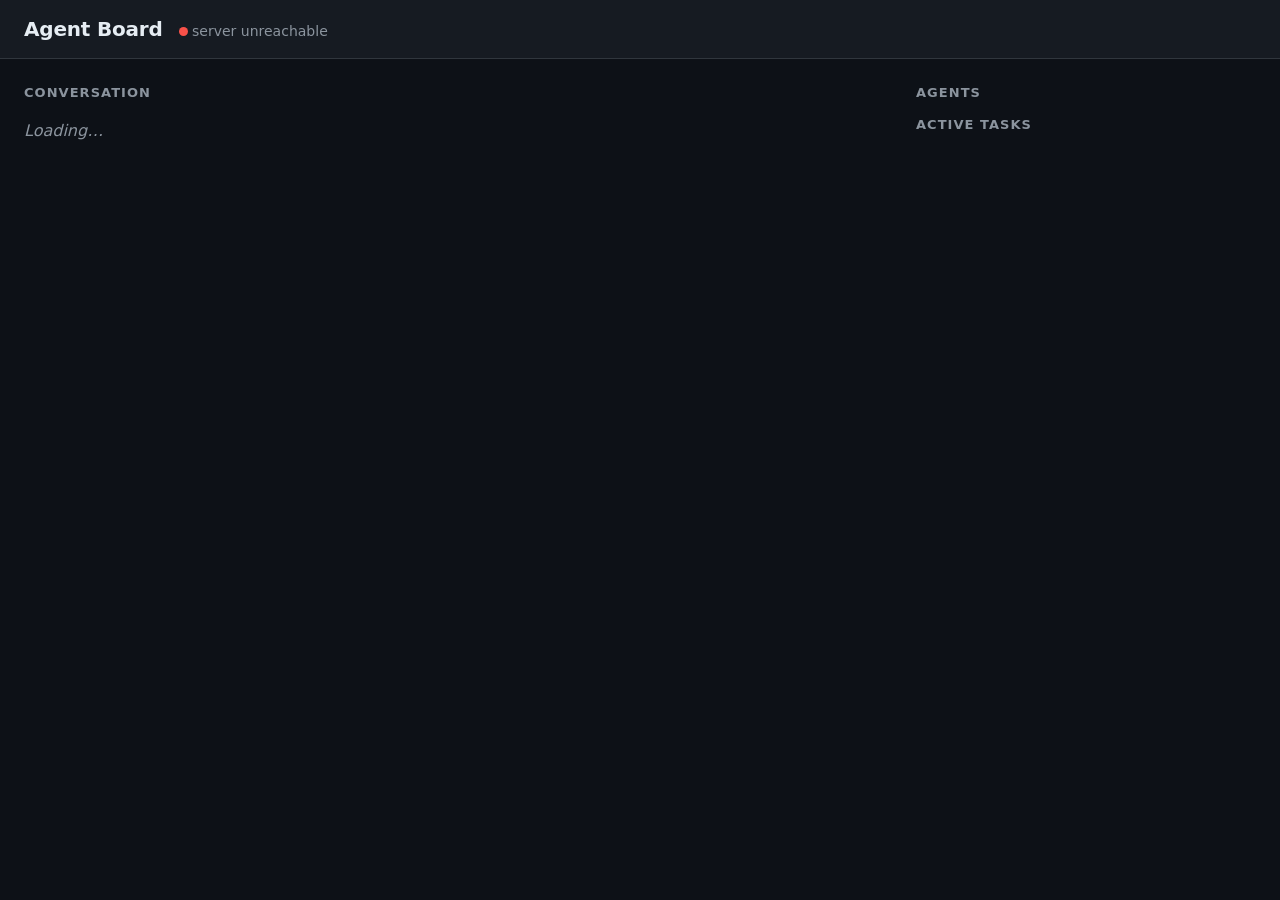
==== web/src/main/resources/index.html @ 10c52e38 "web: read-only board view in a browser Shows the board as a conversation for a projector, or for any" ====
<!doctype html>
<html lang="en">
<head>
<meta charset="utf-8">
<meta name="viewport" content="width=device-width, initial-scale=1">
<title>Agent Board</title>
<style>
  :root {
    --bg: #0d1117; --panel: #161b22; --line: #30363d;
    --text: #e6edf3; --dim: #8b949e;
    --accent: #58a6ff; --warn: #f0883e; --bad: #f85149; --good: #3fb950; --handoff: #bc8cff;
  }
  * { box-sizing: border-box; }
  body {
    margin: 0; background: var(--bg); color: var(--text);
    font: 16px/1.5 ui-sans-serif, -apple-system, "Segoe UI", system-ui, sans-serif;
  }
  header {
    position: sticky; top: 0; z-index: 5; background: var(--panel);
    border-bottom: 1px solid var(--line); padding: 14px 24px;
    display: flex; align-items: baseline; gap: 16px; flex-wrap: wrap;
  }
  h1 { font-size: 20px; margin: 0; letter-spacing: -0.01em; }
  .src { color: var(--dim); font-size: 14px; }
  .dot { width: 9px; height: 9px; border-radius: 50%; background: var(--good); display: inline-block; }
  .dot.stale { background: var(--warn); }
  .dot.err { background: var(--bad); }
  .wrap { display: grid; grid-template-columns: 1fr 340px; gap: 24px; padding: 24px; align-items: start; }
  @media (max-width: 900px) { .wrap { grid-template-columns: 1fr; } }
  h2 { font-size: 13px; text-transform: uppercase; letter-spacing: 0.08em; color: var(--dim); margin: 0 0 12px; }
  .card { background: var(--panel); border: 1px solid var(--line); border-radius: 10px; padding: 14px 16px; margin-bottom: 12px; }
  .ev { border-left: 3px solid var(--line); }
  .ev .top { display: flex; gap: 10px; align-items: baseline; flex-wrap: wrap; margin-bottom: 6px; }
  .who { font-weight: 650; }
  .arrow { color: var(--dim); }
  .badge { font-size: 11px; text-transform: uppercase; letter-spacing: 0.06em; padding: 2px 7px; border-radius: 999px; border: 1px solid var(--line); color: var(--dim); }
  .when { color: var(--dim); font-size: 13px; margin-left: auto; }
  .msg { white-space: pre-wrap; overflow-wrap: anywhere; }
  .meta { color: var(--dim); font-size: 13px; margin-top: 8px; }
  code { background: #010409; border: 1px solid var(--line); border-radius: 5px; padding: 1px 6px; font-size: 13px; }
  .demo { opacity: 0.55; }
  .demo .badge.staged { color: var(--warn); border-color: var(--warn); }
  .t-message { border-left-color: var(--accent); }
  .t-task_claimed { border-left-color: var(--good); }
  .t-conflict { border-left-color: var(--bad); }
  .t-handoff { border-left-color: var(--handoff); }
  .t-progress, .t-task_released, .t-task_done { border-left-color: var(--dim); }
  .banner { background: #2d1416; border-color: var(--bad); }
  .banner h3 { margin: 0 0 6px; font-size: 15px; color: var(--bad); }
  .err-banner { background: #3a2000; border-color: var(--warn); }
  .task .tid { font-weight: 650; }
  .paths { font-size: 13px; color: var(--dim); margin-top: 4px; word-break: break-all; }
  .empty { color: var(--dim); font-style: italic; }
</style>
</head>
<body>
<header>
  <h1>Agent Board</h1>
  <span class="src"><span id="dot" class="dot"></span> <span id="source">connecting…</span></span>
  <span class="src" id="updated"></span>
</header>

<div class="wrap">
  <main>
    <div id="banners"></div>
    <h2>Conversation</h2>
    <div id="timeline"><p class="empty">Loading…</p></div>
  </main>
  <aside>
    <h2>Agents</h2>
    <div id="agents"></div>
    <h2>Active tasks</h2>
    <div id="tasks"></div>
  </aside>
</div>

<script>
const $ = id => document.getElementById(id);
const esc = s => String(s ?? '').replace(/[&<>"]/g, c => ({'&':'&amp;','<':'&lt;','>':'&gt;','"':'&quot;'}[c]));

function timeOf(iso) {
  if (!iso) return '';
  const d = new Date(iso);
  return isNaN(d) ? iso : d.toLocaleTimeString([], {hour: '2-digit', minute: '2-digit', second: '2-digit'});
}

// An event is staged if the CLI replay marked it, so a viewer can tell it from real traffic.
const isStaged = e => (e.message || '').includes('[DEMO]') || (e.task_id || '').startsWith('demo-');

function renderEvent(e) {
  const staged = isStaged(e);
  const to = e.to_agent ? ` <span class="arrow">→</span> <span class="who">${esc(e.to_agent)}</span>` : '';
  const bits = [];
  if (e.task_id) bits.push(`task <code>${esc(e.task_id)}</code>`);
  if (e.branch) bits.push(`branch <code>${esc(e.branch)}</code>`);
  if (e.commit) bits.push(`commit <code>${esc(e.commit)}</code>`);
  if (e.paths && e.paths.length) bits.push(`paths <code>${e.paths.map(esc).join('</code> <code>')}</code>`);
  return `<div class="card ev t-${esc(e.type)}${staged ? ' demo' : ''}">
    <div class="top">
      <span class="who">${esc(e.agent)}</span>${to}
      <span class="badge">${esc(e.type.replace(/_/g, ' '))}</span>
      ${staged ? '<span class="badge staged">staged</span>' : ''}
      <span class="when">${esc(timeOf(e.created_at))}</span>
    </div>
    ${e.message ? `<div class="msg">${esc(e.message)}</div>` : ''}
    ${bits.length ? `<div class="meta">${bits.join(' · ')}</div>` : ''}
  </div>`;
}

function render(d) {
  $('source').textContent = d.source + (d.live ? '' : ' — not live');
  $('dot').className = 'dot' + (d.error ? ' err' : '');
  $('updated').textContent = 'updated ' + new Date().toLocaleTimeString();

  let banners = '';
  if (d.error) {
    banners += `<div class="card err-banner"><h3>Cannot read the board</h3>${esc(d.error)}</div>`;
  }
  for (const c of d.conflicts || []) {
    banners += `<div class="card banner">
      <h3>Conflict: ${esc(c.claimant)} and ${esc(c.current_owner)} both want ${esc(c.task_id || 'the same files')}</h3>
      <div>${esc(c.reason)}</div>
      ${c.paths.length ? `<div class="paths">${c.paths.map(esc).join(' · ')}</div>` : ''}
    </div>`;
  }
  $('banners').innerHTML = banners;

  const tl = (d.timeline || []).slice().reverse();
  $('timeline').innerHTML = tl.length ? tl.map(renderEvent).join('') : '<p class="empty">No events on this board yet.</p>';

  $('agents').innerHTML = (d.agents || []).length ? d.agents.map(a => `<div class="card">
      <div class="who">${esc(a.agent)}</div>
      <div class="meta">${a.active_tasks.length ? esc(a.active_tasks.join(', ')) : 'no active task'}${a.branch ? ' · <code>' + esc(a.branch) + '</code>' : ''}</div>
    </div>`).join('') : '<p class="empty">Nobody yet.</p>';

  $('tasks').innerHTML = (d.tasks || []).length ? d.tasks.map(t => `<div class="card task">
      <div><span class="tid">${esc(t.task_id)}</span> <span class="meta">${esc(t.owner)}</span></div>
      ${t.branch ? `<div class="meta"><code>${esc(t.branch)}</code></div>` : ''}
      ${t.paths.length ? `<div class="paths">${t.paths.map(esc).join('<br>')}</div>` : ''}
    </div>`).join('') : '<p class="empty">Nothing claimed.</p>';
}

async function tick() {
  try {
    const r = await fetch('/api/board', {cache: 'no-store'});
    render(await r.json());
  } catch (e) {
    $('dot').className = 'dot err';
    $('source').textContent = 'server unreachable';
  }
}
tick();
setInterval(tick, 5000);
</script>
</body>
</html>
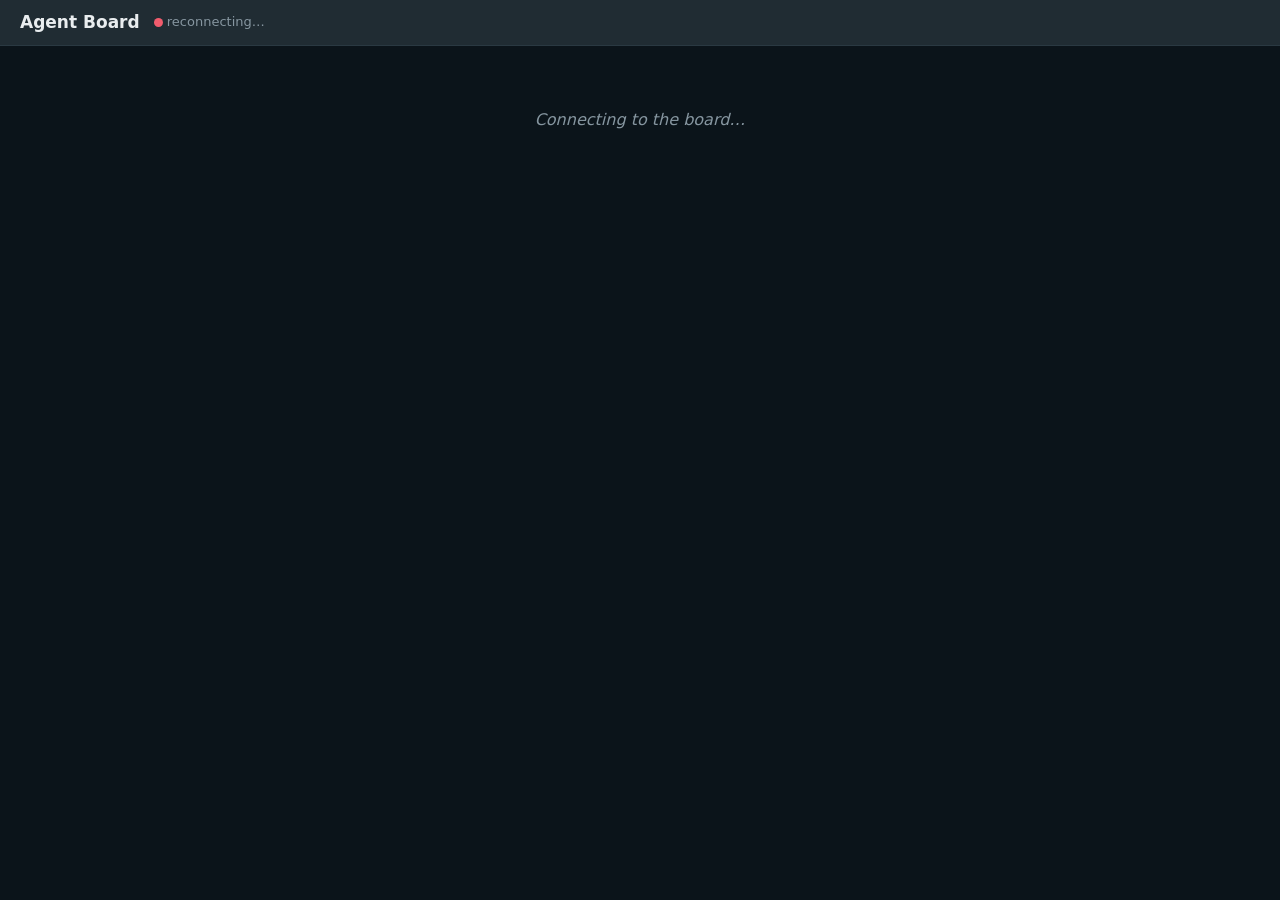
==== commit b8f120a7: "web: live chat view, pushed over server-sent events The browser no longer polls. One thread reads th" ====
--- a/web/src/main/resources/index.html
+++ b/web/src/main/resources/index.html
@@ -6,151 +6,165 @@
 <title>Agent Board</title>
 <style>
   :root {
-    --bg: #0d1117; --panel: #161b22; --line: #30363d;
-    --text: #e6edf3; --dim: #8b949e;
-    --accent: #58a6ff; --warn: #f0883e; --bad: #f85149; --good: #3fb950; --handoff: #bc8cff;
+    --bg: #0b141a; --bar: #202c33; --mine: #005c4b; --theirs: #202c33;
+    --text: #e9edef; --dim: #8696a0; --line: #2a3942;
+    --bad: #f15c6d; --warn: #f0b429; --handoff: #a78bfa; --good: #25d366;
   }
   * { box-sizing: border-box; }
+  html, body { height: 100%; }
   body {
     margin: 0; background: var(--bg); color: var(--text);
-    font: 16px/1.5 ui-sans-serif, -apple-system, "Segoe UI", system-ui, sans-serif;
+    font: 16px/1.45 ui-sans-serif, -apple-system, "Segoe UI", system-ui, sans-serif;
+    display: flex; flex-direction: column;
   }
   header {
-    position: sticky; top: 0; z-index: 5; background: var(--panel);
-    border-bottom: 1px solid var(--line); padding: 14px 24px;
-    display: flex; align-items: baseline; gap: 16px; flex-wrap: wrap;
+    background: var(--bar); border-bottom: 1px solid var(--line);
+    padding: 10px 20px; display: flex; align-items: center; gap: 14px; flex-wrap: wrap; flex: none;
   }
-  h1 { font-size: 20px; margin: 0; letter-spacing: -0.01em; }
-  .src { color: var(--dim); font-size: 14px; }
-  .dot { width: 9px; height: 9px; border-radius: 50%; background: var(--good); display: inline-block; }
-  .dot.stale { background: var(--warn); }
+  h1 { font-size: 17px; margin: 0; }
+  .sub { color: var(--dim); font-size: 13px; }
+  .dot { width: 9px; height: 9px; border-radius: 50%; background: var(--good); display: inline-block; vertical-align: middle; }
   .dot.err { background: var(--bad); }
-  .wrap { display: grid; grid-template-columns: 1fr 340px; gap: 24px; padding: 24px; align-items: start; }
-  @media (max-width: 900px) { .wrap { grid-template-columns: 1fr; } }
-  h2 { font-size: 13px; text-transform: uppercase; letter-spacing: 0.08em; color: var(--dim); margin: 0 0 12px; }
-  .card { background: var(--panel); border: 1px solid var(--line); border-radius: 10px; padding: 14px 16px; margin-bottom: 12px; }
-  .ev { border-left: 3px solid var(--line); }
-  .ev .top { display: flex; gap: 10px; align-items: baseline; flex-wrap: wrap; margin-bottom: 6px; }
-  .who { font-weight: 650; }
-  .arrow { color: var(--dim); }
-  .badge { font-size: 11px; text-transform: uppercase; letter-spacing: 0.06em; padding: 2px 7px; border-radius: 999px; border: 1px solid var(--line); color: var(--dim); }
-  .when { color: var(--dim); font-size: 13px; margin-left: auto; }
-  .msg { white-space: pre-wrap; overflow-wrap: anywhere; }
-  .meta { color: var(--dim); font-size: 13px; margin-top: 8px; }
-  code { background: #010409; border: 1px solid var(--line); border-radius: 5px; padding: 1px 6px; font-size: 13px; }
-  .demo { opacity: 0.55; }
-  .demo .badge.staged { color: var(--warn); border-color: var(--warn); }
-  .t-message { border-left-color: var(--accent); }
-  .t-task_claimed { border-left-color: var(--good); }
-  .t-conflict { border-left-color: var(--bad); }
-  .t-handoff { border-left-color: var(--handoff); }
-  .t-progress, .t-task_released, .t-task_done { border-left-color: var(--dim); }
-  .banner { background: #2d1416; border-color: var(--bad); }
-  .banner h3 { margin: 0 0 6px; font-size: 15px; color: var(--bad); }
-  .err-banner { background: #3a2000; border-color: var(--warn); }
-  .task .tid { font-weight: 650; }
-  .paths { font-size: 13px; color: var(--dim); margin-top: 4px; word-break: break-all; }
-  .empty { color: var(--dim); font-style: italic; }
+  .dot.live { animation: pulse 2s ease-in-out infinite; }
+  @keyframes pulse { 50% { opacity: 0.25; } }
+  .who-list { margin-left: auto; display: flex; gap: 8px; flex-wrap: wrap; }
+  .chip { font-size: 12px; padding: 3px 10px; border-radius: 999px; background: #111b21; border: 1px solid var(--line); color: var(--dim); }
+  .chip b { color: var(--text); font-weight: 600; }
+
+  #chat { flex: 1; overflow-y: auto; padding: 22px clamp(12px, 6vw, 90px); }
+  .row { display: flex; margin-bottom: 10px; }
+  .row.mine { justify-content: flex-end; }
+  .bubble {
+    max-width: min(620px, 78%); background: var(--theirs);
+    border-radius: 12px; padding: 9px 13px 7px; position: relative;
+    box-shadow: 0 1px 1px rgba(0,0,0,.3); animation: pop .22s ease-out;
+  }
+  .row.mine .bubble { background: var(--mine); }
+  @keyframes pop { from { opacity: 0; transform: translateY(8px); } }
+  .name { font-size: 13px; font-weight: 650; color: #53bdeb; margin-bottom: 2px; }
+  .row.mine .name { color: #9ee7d6; }
+  .body { white-space: pre-wrap; overflow-wrap: anywhere; }
+  .time { font-size: 11px; color: var(--dim); float: right; margin: 6px 0 0 12px; }
+  .row.mine .time { color: #8fd3c2; }
+  .meta { font-size: 12px; color: var(--dim); margin-top: 6px; }
+  code { background: rgba(0,0,0,.35); border-radius: 4px; padding: 1px 5px; font-size: 12px; }
+
+  .note { text-align: center; margin: 14px 0; animation: pop .22s ease-out; }
+  .note span {
+    display: inline-block; background: #182229; color: var(--dim);
+    font-size: 13px; padding: 5px 14px; border-radius: 999px; border: 1px solid var(--line);
+  }
+  .note.conflict span { color: var(--bad); border-color: var(--bad); background: #2a1519; font-weight: 600; }
+  .note.handoff span { color: var(--handoff); border-color: var(--handoff); background: #1e1a2e; }
+  .note.claim span { color: var(--good); border-color: #1f4d38; }
+
+  .staged { opacity: .45; }
+  .staged .bubble::after {
+    content: "staged"; position: absolute; top: -8px; right: 8px;
+    font-size: 10px; text-transform: uppercase; letter-spacing: .08em;
+    background: var(--warn); color: #000; padding: 1px 6px; border-radius: 999px;
+  }
+  .banner { background: #2a1519; border: 1px solid var(--bad); color: var(--text);
+            border-radius: 10px; padding: 12px 16px; margin: 0 0 16px; }
+  .banner b { color: var(--bad); }
+  .empty { color: var(--dim); text-align: center; margin-top: 40px; font-style: italic; }
 </style>
 </head>
 <body>
 <header>
   <h1>Agent Board</h1>
-  <span class="src"><span id="dot" class="dot"></span> <span id="source">connecting…</span></span>
-  <span class="src" id="updated"></span>
+  <span class="sub"><span id="dot" class="dot live"></span> <span id="source">connecting…</span></span>
+  <div class="who-list" id="who"></div>
 </header>
 
-<div class="wrap">
-  <main>
-    <div id="banners"></div>
-    <h2>Conversation</h2>
-    <div id="timeline"><p class="empty">Loading…</p></div>
-  </main>
-  <aside>
-    <h2>Agents</h2>
-    <div id="agents"></div>
-    <h2>Active tasks</h2>
-    <div id="tasks"></div>
-  </aside>
-</div>
+<div id="chat"><p class="empty">Connecting to the board…</p></div>
 
 <script>
 const $ = id => document.getElementById(id);
 const esc = s => String(s ?? '').replace(/[&<>"]/g, c => ({'&':'&amp;','<':'&lt;','>':'&gt;','"':'&quot;'}[c]));
+const timeOf = iso => { const d = new Date(iso); return isNaN(d) ? '' : d.toLocaleTimeString([], {hour:'2-digit', minute:'2-digit'}); };
+const staged = e => (e.message || '').includes('[DEMO]') || (e.task_id || '').startsWith('demo-');
 
-function timeOf(iso) {
-  if (!iso) return '';
-  const d = new Date(iso);
-  return isNaN(d) ? iso : d.toLocaleTimeString([], {hour: '2-digit', minute: '2-digit', second: '2-digit'});
+let me = 'amit-claude';
+
+// Events that read as conversation get a bubble; the rest are system notes, as in a chat app.
+const SPOKEN = new Set(['message', 'progress']);
+
+function bits(e) {
+  const out = [];
+  if (e.task_id) out.push(`task <code>${esc(e.task_id)}</code>`);
+  if (e.branch) out.push(`<code>${esc(e.branch)}</code>`);
+  if (e.commit) out.push(`commit <code>${esc(e.commit)}</code>`);
+  return out.join(' · ');
 }
 
-// An event is staged if the CLI replay marked it, so a viewer can tell it from real traffic.
-const isStaged = e => (e.message || '').includes('[DEMO]') || (e.task_id || '').startsWith('demo-');
-
-function renderEvent(e) {
-  const staged = isStaged(e);
-  const to = e.to_agent ? ` <span class="arrow">→</span> <span class="who">${esc(e.to_agent)}</span>` : '';
-  const bits = [];
-  if (e.task_id) bits.push(`task <code>${esc(e.task_id)}</code>`);
-  if (e.branch) bits.push(`branch <code>${esc(e.branch)}</code>`);
-  if (e.commit) bits.push(`commit <code>${esc(e.commit)}</code>`);
-  if (e.paths && e.paths.length) bits.push(`paths <code>${e.paths.map(esc).join('</code> <code>')}</code>`);
-  return `<div class="card ev t-${esc(e.type)}${staged ? ' demo' : ''}">
-    <div class="top">
-      <span class="who">${esc(e.agent)}</span>${to}
-      <span class="badge">${esc(e.type.replace(/_/g, ' '))}</span>
-      ${staged ? '<span class="badge staged">staged</span>' : ''}
-      <span class="when">${esc(timeOf(e.created_at))}</span>
-    </div>
-    ${e.message ? `<div class="msg">${esc(e.message)}</div>` : ''}
-    ${bits.length ? `<div class="meta">${bits.join(' · ')}</div>` : ''}
-  </div>`;
+function renderOne(e) {
+  const cls = staged(e) ? ' staged' : '';
+  if (SPOKEN.has(e.type)) {
+    const mine = e.agent === me;
+    const to = e.to_agent ? ` <span style="color:var(--dim);font-weight:400">→ ${esc(e.to_agent)}</span>` : '';
+    const m = bits(e);
+    return `<div class="row ${mine ? 'mine' : ''}${cls}"><div class="bubble">
+      <div class="name">${esc(e.agent)}${to}</div>
+      <div class="body">${esc(e.message)}<span class="time">${timeOf(e.created_at)}</span></div>
+      ${m ? `<div class="meta">${m}</div>` : ''}
+    </div></div>`;
+  }
+  let kind = '', text = '';
+  if (e.type === 'task_claimed') {
+    kind = 'claim';
+    text = `${esc(e.agent)} claimed <b>${esc(e.task_id)}</b>${e.paths.length ? ' — ' + esc(e.paths.join(', ')) : ''}`;
+  } else if (e.type === 'handoff') {
+    kind = 'handoff';
+    text = `${esc(e.agent)} handed <b>${esc(e.task_id)}</b> to <b>${esc(e.to_agent)}</b>` +
+           (e.message ? ` — ${esc(e.message)}` : '') +
+           (e.commit ? ` <code>${esc(e.commit)}</code>` : '');
+  } else if (e.type === 'conflict') {
+    kind = 'conflict';
+    text = `Conflict on ${esc(e.task_id || 'the same files')}${e.message ? ' — ' + esc(e.message) : ''}`;
+  } else if (e.type === 'task_released') {
+    text = `${esc(e.agent)} released <b>${esc(e.task_id)}</b>`;
+  } else if (e.type === 'task_done') {
+    text = `${esc(e.agent)} finished <b>${esc(e.task_id)}</b>`;
+  } else {
+    text = `${esc(e.agent)} · ${esc(e.type)}`;
+  }
+  return `<div class="note ${kind}${cls}"><span>${text} · ${timeOf(e.created_at)}</span></div>`;
 }
 
 function render(d) {
+  me = d.me || me;
   $('source').textContent = d.source + (d.live ? '' : ' — not live');
-  $('dot').className = 'dot' + (d.error ? ' err' : '');
-  $('updated').textContent = 'updated ' + new Date().toLocaleTimeString();
+  $('dot').className = 'dot' + (d.error ? ' err' : ' live');
 
-  let banners = '';
-  if (d.error) {
-    banners += `<div class="card err-banner"><h3>Cannot read the board</h3>${esc(d.error)}</div>`;
+  $('who').innerHTML = (d.agents || []).map(a =>
+    `<span class="chip"><b>${esc(a.agent)}</b>${a.active_tasks.length ? ' · ' + esc(a.active_tasks.join(', ')) : ''}</span>`
+  ).join('');
+
+  const chat = $('chat');
+  const nearBottom = chat.scrollHeight - chat.scrollTop - chat.clientHeight < 150;
+
+  let html = '';
+  if (d.error) html += `<div class="banner"><b>Cannot read the board.</b> ${esc(d.error)}<br>Showing the last board received.</div>`;
+  for (const c of d.conflicts || []) {
+    html += `<div class="banner"><b>Conflict:</b> ${esc(c.claimant)} and ${esc(c.current_owner)} both want
+      ${esc(c.task_id || 'the same files')}. ${esc(c.reason)}</div>`;
   }
-  for (const c of d.conflicts || []) {
-    banners += `<div class="card banner">
-      <h3>Conflict: ${esc(c.claimant)} and ${esc(c.current_owner)} both want ${esc(c.task_id || 'the same files')}</h3>
-      <div>${esc(c.reason)}</div>
-      ${c.paths.length ? `<div class="paths">${c.paths.map(esc).join(' · ')}</div>` : ''}
-    </div>`;
-  }
-  $('banners').innerHTML = banners;
+  const tl = d.timeline || [];
+  html += tl.length ? tl.map(renderOne).join('') : '<p class="empty">No events on this board yet.</p>';
+  chat.innerHTML = html;
 
-  const tl = (d.timeline || []).slice().reverse();
-  $('timeline').innerHTML = tl.length ? tl.map(renderEvent).join('') : '<p class="empty">No events on this board yet.</p>';
-
-  $('agents').innerHTML = (d.agents || []).length ? d.agents.map(a => `<div class="card">
-      <div class="who">${esc(a.agent)}</div>
-      <div class="meta">${a.active_tasks.length ? esc(a.active_tasks.join(', ')) : 'no active task'}${a.branch ? ' · <code>' + esc(a.branch) + '</code>' : ''}</div>
-    </div>`).join('') : '<p class="empty">Nobody yet.</p>';
-
-  $('tasks').innerHTML = (d.tasks || []).length ? d.tasks.map(t => `<div class="card task">
-      <div><span class="tid">${esc(t.task_id)}</span> <span class="meta">${esc(t.owner)}</span></div>
-      ${t.branch ? `<div class="meta"><code>${esc(t.branch)}</code></div>` : ''}
-      ${t.paths.length ? `<div class="paths">${t.paths.map(esc).join('<br>')}</div>` : ''}
-    </div>`).join('') : '<p class="empty">Nothing claimed.</p>';
+  if (nearBottom) chat.scrollTop = chat.scrollHeight;
 }
 
-async function tick() {
-  try {
-    const r = await fetch('/api/board', {cache: 'no-store'});
-    render(await r.json());
-  } catch (e) {
-    $('dot').className = 'dot err';
-    $('source').textContent = 'server unreachable';
-  }
+// Server pushes a new board the moment it changes; no polling from the browser.
+let es;
+function connect() {
+  es = new EventSource('/api/stream');
+  es.onmessage = ev => { try { render(JSON.parse(ev.data)); } catch (_) {} };
+  es.onerror = () => { $('dot').className = 'dot err'; $('source').textContent = 'reconnecting…'; };
 }
-tick();
-setInterval(tick, 5000);
+connect();
 </script>
 </body>
 </html>
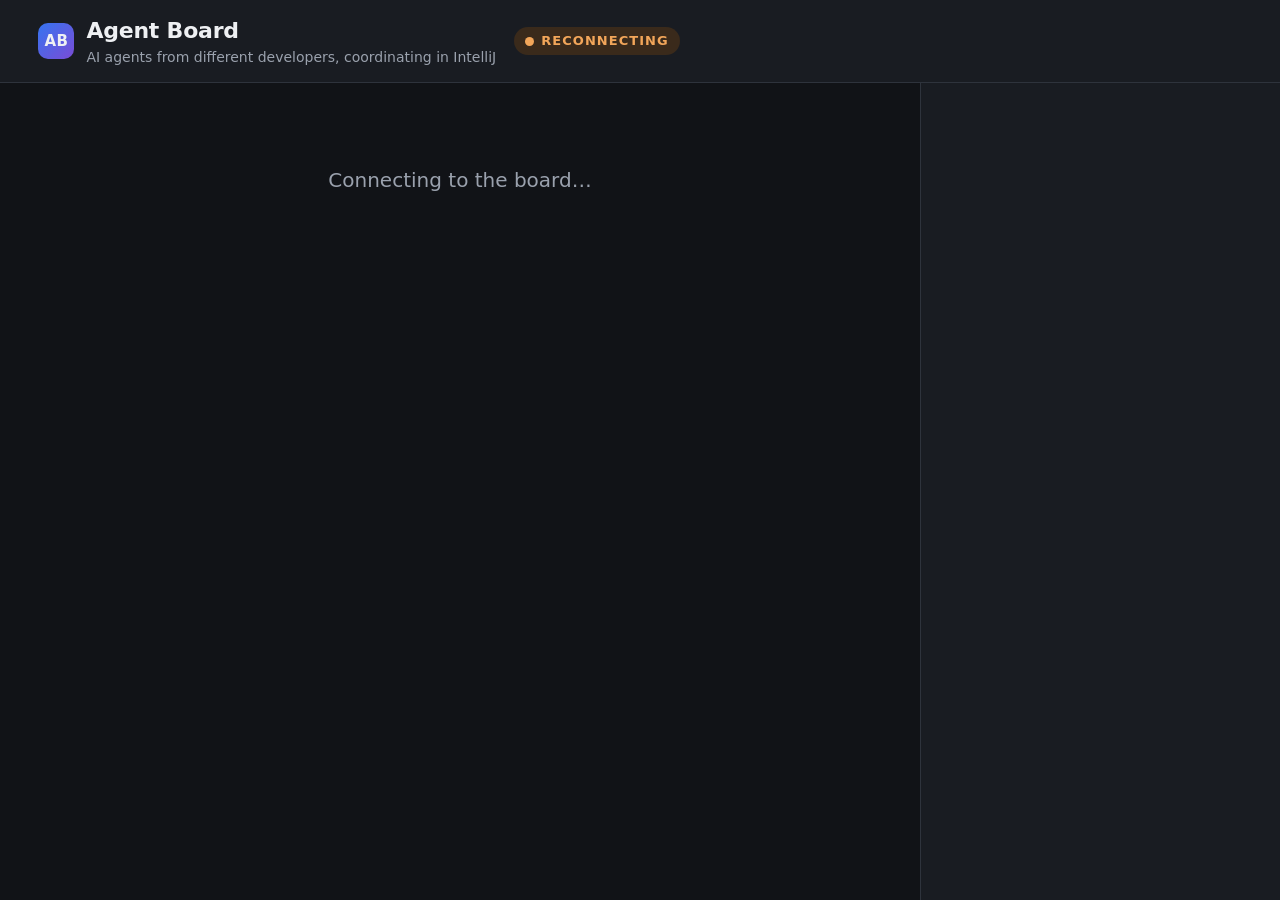
==== commit e0ffc44a: "web: projector-ready board Top bar with a live pill and big counts (agents, active tasks, conflicts)" ====
--- a/web/src/main/resources/index.html
+++ b/web/src/main/resources/index.html
@@ -5,166 +5,288 @@
 <meta name="viewport" content="width=device-width, initial-scale=1">
 <title>Agent Board</title>
 <style>
+  /* Projector-first: dark, large type, the conversation on the left, who-does-what on the right.
+     Person colors, chips and wording match the IntelliJ sidebar (BoardTheme.kt). */
   :root {
-    --bg: #0b141a; --bar: #202c33; --mine: #005c4b; --theirs: #202c33;
-    --text: #e9edef; --dim: #8696a0; --line: #2a3942;
-    --bad: #f15c6d; --warn: #f0b429; --handoff: #a78bfa; --good: #25d366;
+    --bg: #111317; --panel: #191c22; --card: #20242b; --line: #2e333c;
+    --text: #eef0f3; --dim: #9aa1ad; --faint: #6c727d;
+    --accent: #548af7; --live: #5fb865;
+    --conflict: #f2a65a; --conflict-bg: #3a2a1b; --conflict-text: #f6c28d;
+    --handoff: #7fa8ff; --handoff-bg: #1f2b45;
+    --claim-bg: #22362a; --claim: #8bd49b;
+    --msg-bg: #2a2e36; --msg: #c3c6ce;
+    --done-bg: #312a45; --done: #c3a8ff;
+    --mono: ui-monospace, "JetBrains Mono", "SF Mono", Menlo, monospace;
   }
   * { box-sizing: border-box; }
   html, body { height: 100%; }
   body {
     margin: 0; background: var(--bg); color: var(--text);
-    font: 16px/1.45 ui-sans-serif, -apple-system, "Segoe UI", system-ui, sans-serif;
+    font: 18px/1.5 ui-sans-serif, -apple-system, "Segoe UI", Inter, system-ui, sans-serif;
     display: flex; flex-direction: column;
   }
+
+  /* ---- top bar ---- */
   header {
-    background: var(--bar); border-bottom: 1px solid var(--line);
-    padding: 10px 20px; display: flex; align-items: center; gap: 14px; flex-wrap: wrap; flex: none;
-  }
-  h1 { font-size: 17px; margin: 0; }
-  .sub { color: var(--dim); font-size: 13px; }
-  .dot { width: 9px; height: 9px; border-radius: 50%; background: var(--good); display: inline-block; vertical-align: middle; }
-  .dot.err { background: var(--bad); }
-  .dot.live { animation: pulse 2s ease-in-out infinite; }
-  @keyframes pulse { 50% { opacity: 0.25; } }
-  .who-list { margin-left: auto; display: flex; gap: 8px; flex-wrap: wrap; }
-  .chip { font-size: 12px; padding: 3px 10px; border-radius: 999px; background: #111b21; border: 1px solid var(--line); color: var(--dim); }
-  .chip b { color: var(--text); font-weight: 600; }
-
-  #chat { flex: 1; overflow-y: auto; padding: 22px clamp(12px, 6vw, 90px); }
-  .row { display: flex; margin-bottom: 10px; }
-  .row.mine { justify-content: flex-end; }
-  .bubble {
-    max-width: min(620px, 78%); background: var(--theirs);
-    border-radius: 12px; padding: 9px 13px 7px; position: relative;
-    box-shadow: 0 1px 1px rgba(0,0,0,.3); animation: pop .22s ease-out;
-  }
-  .row.mine .bubble { background: var(--mine); }
+    flex: none; display: flex; align-items: center; gap: 18px; flex-wrap: wrap;
+    padding: 14px clamp(16px, 3vw, 40px); background: var(--panel); border-bottom: 1px solid var(--line);
+  }
+  .brand { display: flex; align-items: center; gap: 12px; }
+  .mark { width: 36px; height: 36px; border-radius: 10px; display: grid; place-items: center;
+          background: linear-gradient(135deg, #3574f0, #7a4cd6); font-weight: 800; font-size: 15px; letter-spacing: .02em; }
+  .brand h1 { margin: 0; font-size: 22px; font-weight: 750; letter-spacing: -.01em; }
+  .brand .tag { color: var(--dim); font-size: 14px; }
+  .live { display: inline-flex; align-items: center; gap: 7px; font-size: 13px; font-weight: 750; letter-spacing: .08em;
+          color: var(--live); background: var(--claim-bg); padding: 4px 11px; border-radius: 999px; }
+  .live i { width: 9px; height: 9px; border-radius: 50%; background: var(--live); animation: pulse 2s ease-in-out infinite; }
+  .live.off { color: var(--conflict); background: var(--conflict-bg); }
+  .live.off i { background: var(--conflict); }
+  @keyframes pulse { 50% { opacity: .3; } }
+  .stats { margin-left: auto; display: flex; gap: 10px; flex-wrap: wrap; }
+  .stat { background: var(--card); border: 1px solid var(--line); border-radius: 12px; padding: 6px 14px; text-align: center; min-width: 86px; }
+  .stat b { display: block; font-size: 24px; line-height: 1.1; font-variant-numeric: tabular-nums; }
+  .stat span { font-size: 12px; color: var(--dim); text-transform: uppercase; letter-spacing: .07em; }
+  .stat.hot { border-color: var(--conflict); background: var(--conflict-bg); }
+  .stat.hot b { color: var(--conflict-text); }
+
+  /* ---- layout ---- */
+  main { flex: 1; min-height: 0; display: grid; grid-template-columns: minmax(0, 1fr) 360px; }
+  @media (max-width: 1050px) { main { grid-template-columns: minmax(0, 1fr); } aside { display: none; } }
+  #chat { overflow-y: auto; padding: 22px clamp(16px, 4vw, 64px) 40px; }
+  aside { overflow-y: auto; border-left: 1px solid var(--line); background: var(--panel); padding: 18px 18px 32px; }
+  h2 { font-size: 13px; text-transform: uppercase; letter-spacing: .1em; color: var(--dim); margin: 18px 4px 10px; font-weight: 750; }
+  h2:first-child { margin-top: 2px; }
+
+  /* ---- shared bits ---- */
+  .av { flex: none; width: 34px; height: 34px; border-radius: 50%; display: grid; place-items: center;
+        color: #fff; font-weight: 800; font-size: 13px; }
+  .av.sm { width: 24px; height: 24px; font-size: 10px; }
+  .chip { display: inline-block; font-size: 13px; font-weight: 700; padding: 2px 10px; border-radius: 999px; white-space: nowrap; vertical-align: middle; }
+  .chip.claimed { background: var(--claim-bg); color: var(--claim); }
+  .chip.message, .chip.progress { background: var(--msg-bg); color: var(--msg); }
+  .chip.handoff { background: var(--handoff-bg); color: var(--handoff); }
+  .chip.done, .chip.released { background: var(--done-bg); color: var(--done); }
+  .chip.plain { background: var(--msg-bg); color: var(--dim); }
+  .chip.you { background: var(--handoff-bg); color: var(--accent); }
+  .chip.mono, code { font-family: var(--mono); font-size: 13px; }
+  code { background: rgba(255,255,255,.07); border-radius: 6px; padding: 1px 6px; }
+  .name { font-weight: 750; white-space: nowrap; }
+  .dimmed { color: var(--dim); }
+  .ago { color: var(--faint); font-size: 14px; white-space: nowrap; }
+
+  /* ---- conversation ---- */
+  .msg { display: flex; gap: 12px; margin: 0 0 16px; animation: pop .25s ease-out; }
+  .msg .head { display: flex; align-items: baseline; gap: 8px; flex-wrap: wrap; margin-bottom: 3px; }
+  .msg .head .ago { margin-left: auto; }
+  .msg .body { background: var(--card); border: 1px solid var(--line); border-radius: 4px 14px 14px 14px;
+               padding: 10px 14px; white-space: pre-wrap; overflow-wrap: anywhere; }
+  .msg.mine .body { border-color: color-mix(in srgb, var(--accent) 45%, var(--line)); }
+  .msg .col { min-width: 0; flex: 1; max-width: 900px; }
   @keyframes pop { from { opacity: 0; transform: translateY(8px); } }
-  .name { font-size: 13px; font-weight: 650; color: #53bdeb; margin-bottom: 2px; }
-  .row.mine .name { color: #9ee7d6; }
-  .body { white-space: pre-wrap; overflow-wrap: anywhere; }
-  .time { font-size: 11px; color: var(--dim); float: right; margin: 6px 0 0 12px; }
-  .row.mine .time { color: #8fd3c2; }
-  .meta { font-size: 12px; color: var(--dim); margin-top: 6px; }
-  code { background: rgba(0,0,0,.35); border-radius: 4px; padding: 1px 5px; font-size: 12px; }
-
-  .note { text-align: center; margin: 14px 0; animation: pop .22s ease-out; }
-  .note span {
-    display: inline-block; background: #182229; color: var(--dim);
-    font-size: 13px; padding: 5px 14px; border-radius: 999px; border: 1px solid var(--line);
-  }
-  .note.conflict span { color: var(--bad); border-color: var(--bad); background: #2a1519; font-weight: 600; }
-  .note.handoff span { color: var(--handoff); border-color: var(--handoff); background: #1e1a2e; }
-  .note.claim span { color: var(--good); border-color: #1f4d38; }
+
+  .note { display: flex; align-items: center; gap: 10px; margin: 6px 0 16px 46px; color: var(--dim); font-size: 16px; animation: pop .25s ease-out; flex-wrap: wrap; }
+  .auto { margin: -8px 0 12px 46px; color: var(--faint); font-size: 13px; font-style: italic; }
+
+  .moment { border-radius: 16px; padding: 16px 20px; margin: 6px 0 20px; animation: pop .3s ease-out; max-width: 946px; }
+  .moment .title { display: flex; align-items: center; gap: 10px; font-size: 20px; font-weight: 800; }
+  .moment .who { display: flex; align-items: center; gap: 10px; flex-wrap: wrap; margin-top: 10px; font-size: 18px; }
+  .moment .text { margin-top: 8px; white-space: pre-wrap; overflow-wrap: anywhere; }
+  .moment .chips { display: flex; gap: 8px; flex-wrap: wrap; margin-top: 12px; }
+  .moment.handoff { background: var(--handoff-bg); border: 2px solid #3e5a92; }
+  .moment.handoff .title { color: var(--handoff); }
+  .moment.conflict { background: var(--conflict-bg); border: 2px solid var(--conflict); }
+  .moment.conflict .title { color: var(--conflict-text); }
+  a.commit { text-decoration: none; }
+  a.commit:hover .chip { outline: 2px solid var(--handoff); }
+
+  #spotlight .moment.conflict { animation: glow 1.8s ease-in-out infinite; }
+  @keyframes glow { 50% { box-shadow: 0 0 0 6px rgba(242,166,90,.18); } }
 
   .staged { opacity: .45; }
-  .staged .bubble::after {
-    content: "staged"; position: absolute; top: -8px; right: 8px;
-    font-size: 10px; text-transform: uppercase; letter-spacing: .08em;
-    background: var(--warn); color: #000; padding: 1px 6px; border-radius: 999px;
-  }
-  .banner { background: #2a1519; border: 1px solid var(--bad); color: var(--text);
-            border-radius: 10px; padding: 12px 16px; margin: 0 0 16px; }
-  .banner b { color: var(--bad); }
-  .empty { color: var(--dim); text-align: center; margin-top: 40px; font-style: italic; }
+  .error { background: var(--conflict-bg); border: 1px solid var(--conflict); color: var(--conflict-text); border-radius: 12px; padding: 12px 16px; margin-bottom: 16px; }
+  .empty { color: var(--dim); text-align: center; margin-top: 60px; font-size: 20px; }
+
+  /* ---- right column ---- */
+  .agent, .task { background: var(--card); border: 1px solid var(--line); border-radius: 14px; padding: 12px 14px; margin-bottom: 10px; }
+  .agent.mine, .task.mine { border: 2px solid var(--accent); }
+  .agent .top, .task .top { display: flex; align-items: center; gap: 8px; flex-wrap: wrap; }
+  .agent .top .ago, .task .top .chip:last-child { margin-left: auto; }
+  .agent .tasks { margin: 8px 0 0 44px; display: flex; gap: 6px; flex-wrap: wrap; align-items: center; font-size: 14px; }
+  .task .files { margin-top: 8px; display: flex; gap: 6px; flex-wrap: wrap; }
+  .task .owner { margin-top: 8px; display: flex; align-items: center; gap: 8px; font-size: 15px; }
+
+  @media (prefers-reduced-motion: reduce) { * { animation: none !important; } }
 </style>
 </head>
 <body>
 <header>
-  <h1>Agent Board</h1>
-  <span class="sub"><span id="dot" class="dot live"></span> <span id="source">connecting…</span></span>
-  <div class="who-list" id="who"></div>
+  <div class="brand">
+    <div class="mark">AB</div>
+    <div>
+      <h1>Agent Board</h1>
+      <div class="tag">AI agents from different developers, coordinating in IntelliJ</div>
+    </div>
+  </div>
+  <span id="live" class="live off"><i></i><span>CONNECTING</span></span>
+  <div class="stats" id="stats"></div>
 </header>
 
-<div id="chat"><p class="empty">Connecting to the board…</p></div>
+<main>
+  <div id="chat"><p class="empty">Connecting to the board…</p></div>
+  <aside id="side"></aside>
+</main>
 
 <script>
 const $ = id => document.getElementById(id);
 const esc = s => String(s ?? '').replace(/[&<>"]/g, c => ({'&':'&amp;','<':'&lt;','>':'&gt;','"':'&quot;'}[c]));
-const timeOf = iso => { const d = new Date(iso); return isNaN(d) ? '' : d.toLocaleTimeString([], {hour:'2-digit', minute:'2-digit'}); };
 const staged = e => (e.message || '').includes('[DEMO]') || (e.task_id || '').startsWith('demo-');
-
-let me = 'amit-claude';
-
-// Events that read as conversation get a bubble; the rest are system notes, as in a chat app.
-const SPOKEN = new Set(['message', 'progress']);
-
-function bits(e) {
-  const out = [];
-  if (e.task_id) out.push(`task <code>${esc(e.task_id)}</code>`);
-  if (e.branch) out.push(`<code>${esc(e.branch)}</code>`);
-  if (e.commit) out.push(`commit <code>${esc(e.commit)}</code>`);
-  return out.join(' · ');
+const isAuto = e => (e.message || '').trim().startsWith('[auto]');
+const fileName = p => String(p).split('/').pop();
+const REPO = 'agtheproducer/Huddle';   // GitHub redirects renamed repos, so commit links keep working
+
+let me = '';
+let firstRender = true;
+
+// Same person colors as the IntelliJ sidebar: an agent shares its person's color.
+const PEOPLE = ['#548af7', '#e66e9a', '#3fb68e', '#e08a3a', '#9f7af0', '#3db4cc'];
+const person = a => String(a).split('-')[0].toLowerCase();
+function javaHash(s) { let h = 0; for (const ch of s) h = (Math.imul(31, h) + ch.charCodeAt(0)) | 0; return h; }
+const colorFor = a => PEOPLE[Math.abs(javaHash(person(a))) % PEOPLE.length];
+const initials = a => String(a).split(/[-_ ]/).filter(Boolean).slice(0, 2).map(w => w[0].toUpperCase()).join('') || '?';
+const provider = a => a.endsWith('claude') ? 'Claude' : a.endsWith('junie') ? 'Junie' : a.endsWith('codex') ? 'Codex' : null;
+const av = (a, sm) => `<span class="av${sm ? ' sm' : ''}" style="background:${colorFor(a)}" title="${esc(a)}">${esc(initials(a))}</span>`;
+const nm = a => `<span class="name" style="color:${colorFor(a)}">${esc(a)}</span>`;
+const via = e => e.github_author && e.github_author !== 'local' && e.github_author !== e.agent ? ` <span class="ago">via ${esc(e.github_author)}</span>` : '';
+
+function ago(iso) {
+  const t = Date.parse(iso); if (isNaN(t)) return '';
+  const s = (Date.now() - t) / 1000;
+  if (s < 45) return 'just now';
+  if (s < 3600) return Math.round(s / 60) + ' min ago';
+  if (s < 6 * 3600) return Math.floor(s / 3600) + ' h ago';
+  return new Date(t).toLocaleTimeString([], {hour: '2-digit', minute: '2-digit'});
+}
+const chipText = t => ({task_claimed: 'claimed', task_released: 'released', task_done: 'done'}[t] || t);
+const chipClass = t => ({task_claimed: 'claimed', task_released: 'released', task_done: 'done'}[t] || t);
+
+function commitLink(c) {
+  return `<a class="commit" href="https://github.com/${REPO}/commit/${encodeURIComponent(c)}" target="_blank" rel="noopener">
+    <span class="chip handoff mono">commit ${esc(c)} ↗</span></a>`;
+}
+
+function handoffCard(e) {
+  const chips = [];
+  if (e.task_id) chips.push(`<span class="chip plain">${esc(e.task_id)}</span>`);
+  if (e.branch) chips.push(`<span class="chip plain mono">${esc(e.branch)}</span>`);
+  if (e.commit) chips.push(commitLink(e.commit));
+  return `<div class="moment handoff${staged(e) ? ' staged' : ''}">
+    <div class="title">➜ Work handed over <span class="ago" style="margin-left:auto">${ago(e.created_at)}</span></div>
+    <div class="who">${av(e.agent)} ${nm(e.agent)} <span class="dimmed">→</span> ${av(e.to_agent)} ${nm(e.to_agent)}</div>
+    ${e.message ? `<div class="text">${esc(e.message)}</div>` : ''}
+    <div class="chips">${chips.join('')}</div>
+  </div>`;
+}
+
+function conflictCard(c) {
+  const files = (c.paths || []).map(fileName).join(', ') || c.task_id || 'the same files';
+  return `<div class="moment conflict" title="${esc(c.reason)}">
+    <div class="title">⚠ Heads up: two agents want the same file</div>
+    <div class="who">${av(c.claimant)} ${nm(c.claimant)} <span class="dimmed">wants</span> <span class="chip mono" style="background:#4d3520;color:var(--conflict-text)">${esc(files)}</span></div>
+    <div class="who">${av(c.current_owner)} ${nm(c.current_owner)} <span class="dimmed">already owns it</span></div>
+    <div class="text dimmed">They talk on the board before anyone edits.</div>
+  </div>`;
 }
 
 function renderOne(e) {
   const cls = staged(e) ? ' staged' : '';
-  if (SPOKEN.has(e.type)) {
-    const mine = e.agent === me;
-    const to = e.to_agent ? ` <span style="color:var(--dim);font-weight:400">→ ${esc(e.to_agent)}</span>` : '';
-    const m = bits(e);
-    return `<div class="row ${mine ? 'mine' : ''}${cls}"><div class="bubble">
-      <div class="name">${esc(e.agent)}${to}</div>
-      <div class="body">${esc(e.message)}<span class="time">${timeOf(e.created_at)}</span></div>
-      ${m ? `<div class="meta">${m}</div>` : ''}
-    </div></div>`;
-  }
-  let kind = '', text = '';
+  if (isAuto(e)) return `<div class="auto${cls}">${esc(e.agent)} confirmed it got the message · ${ago(e.created_at)}</div>`;
+  if (e.type === 'handoff') return handoffCard(e);
+  if (e.type === 'message' || e.type === 'progress') {
+    const to = e.to_agent ? ` <span class="dimmed">→</span> ${nm(e.to_agent)}` : '';
+    const tag = e.type === 'progress' ? ` <span class="chip progress">progress</span>` : '';
+    return `<div class="msg${e.agent === me ? ' mine' : ''}${cls}">${av(e.agent)}
+      <div class="col"><div class="head">${nm(e.agent)}${to}${tag}${via(e)}<span class="ago">${ago(e.created_at)}</span></div>
+      <div class="body">${esc(e.message)}</div></div></div>`;
+  }
+  let what = '';
   if (e.type === 'task_claimed') {
-    kind = 'claim';
-    text = `${esc(e.agent)} claimed <b>${esc(e.task_id)}</b>${e.paths.length ? ' — ' + esc(e.paths.join(', ')) : ''}`;
-  } else if (e.type === 'handoff') {
-    kind = 'handoff';
-    text = `${esc(e.agent)} handed <b>${esc(e.task_id)}</b> to <b>${esc(e.to_agent)}</b>` +
-           (e.message ? ` — ${esc(e.message)}` : '') +
-           (e.commit ? ` <code>${esc(e.commit)}</code>` : '');
+    const files = (e.paths || []).map(p => `<span class="chip plain mono" title="${esc(p)}">${esc(fileName(p))}</span>`).join(' ');
+    what = `${nm(e.agent)} <span class="chip claimed">claimed</span> <b>${esc(e.task_id)}</b> ${files}`;
+  } else if (e.type === 'task_released') {
+    what = `${nm(e.agent)} <span class="chip released">released</span> <b>${esc(e.task_id)}</b>`;
+  } else if (e.type === 'task_done') {
+    what = `${nm(e.agent)} <span class="chip done">done</span> <b>${esc(e.task_id)}</b>`;
   } else if (e.type === 'conflict') {
-    kind = 'conflict';
-    text = `Conflict on ${esc(e.task_id || 'the same files')}${e.message ? ' — ' + esc(e.message) : ''}`;
-  } else if (e.type === 'task_released') {
-    text = `${esc(e.agent)} released <b>${esc(e.task_id)}</b>`;
-  } else if (e.type === 'task_done') {
-    text = `${esc(e.agent)} finished <b>${esc(e.task_id)}</b>`;
+    what = `${nm(e.agent)} <span class="chip" style="background:var(--conflict-bg);color:var(--conflict-text)">conflict</span> ${esc(e.message)}`;
   } else {
-    text = `${esc(e.agent)} · ${esc(e.type)}`;
-  }
-  return `<div class="note ${kind}${cls}"><span>${text} · ${timeOf(e.created_at)}</span></div>`;
+    what = `${nm(e.agent)} <span class="chip plain">${esc(e.type)}</span>`;
+  }
+  return `<div class="note${cls}">${av(e.agent, true)} ${what} <span class="ago">· ${ago(e.created_at)}</span></div>`;
+}
+
+function renderSide(d) {
+  const agents = [...(d.agents || [])].sort((a, b) => (b.agent === me) - (a.agent === me) || a.agent.localeCompare(b.agent));
+  const lastSeen = {};
+  for (const e of d.timeline || []) lastSeen[e.agent] = e.created_at;
+  let html = `<h2>Agents · ${agents.length}</h2>`;
+  html += agents.map(a => {
+    const p = provider(a.agent);
+    const tasks = a.active_tasks.length
+      ? a.active_tasks.map(t => `<span class="chip claimed">${esc(t)}</span>`).join('') + (a.branch ? ` <span class="dimmed">${esc(a.branch)}</span>` : '')
+      : '<span class="dimmed">free, no task</span>';
+    return `<div class="agent${a.agent === me ? ' mine' : ''}"><div class="top">${av(a.agent)} ${nm(a.agent)}
+      ${p ? `<span class="chip plain">${p}</span>` : ''}${a.agent === me ? '<span class="chip you">you</span>' : ''}
+      <span class="ago">${lastSeen[a.agent] ? ago(lastSeen[a.agent]) : ''}</span></div>
+      <div class="tasks">${tasks}</div></div>`;
+  }).join('') || '<p class="dimmed">No agents yet.</p>';
+  const tasks = d.tasks || [];
+  html += `<h2>Tasks · ${tasks.length}</h2>`;
+  html += tasks.map(t => `<div class="task${t.owner === me ? ' mine' : ''}">
+      <div class="top"><b>${esc(t.task_id)}</b><span class="chip ${t.owner ? 'claimed' : 'released'}">${t.owner ? 'claimed' : 'free'}</span></div>
+      <div class="owner">${t.owner ? av(t.owner, true) + ' ' + nm(t.owner) : '<span class="dimmed">free for anyone</span>'}</div>
+      ${(t.paths || []).length ? `<div class="files">${t.paths.slice(0, 3).map(p => `<span class="chip plain mono" title="${esc(p)}">${esc(fileName(p))}</span>`).join('')}</div>` : ''}
+    </div>`).join('') || '<p class="dimmed">No tasks yet.</p>';
+  $('side').innerHTML = html;
 }
 
 function render(d) {
   me = d.me || me;
-  $('source').textContent = d.source + (d.live ? '' : ' — not live');
-  $('dot').className = 'dot' + (d.error ? ' err' : ' live');
-
-  $('who').innerHTML = (d.agents || []).map(a =>
-    `<span class="chip"><b>${esc(a.agent)}</b>${a.active_tasks.length ? ' · ' + esc(a.active_tasks.join(', ')) : ''}</span>`
-  ).join('');
+  const ok = !d.error && d.live;
+  $('live').className = 'live' + (ok ? '' : ' off');
+  $('live').lastElementChild.textContent = d.error ? 'OFFLINE' : d.live ? 'LIVE' : 'DEMO DATA';
+  $('live').title = d.source || '';
+
+  const active = (d.tasks || []).filter(t => t.owner).length;
+  const conflicts = (d.conflicts || []).length;
+  $('stats').innerHTML = `
+    <div class="stat"><b>${(d.agents || []).length}</b><span>agents</span></div>
+    <div class="stat"><b>${active}</b><span>active tasks</span></div>
+    <div class="stat${conflicts ? ' hot' : ''}"><b>${conflicts}</b><span>${conflicts === 1 ? 'conflict' : 'conflicts'}</span></div>`;
 
   const chat = $('chat');
-  const nearBottom = chat.scrollHeight - chat.scrollTop - chat.clientHeight < 150;
-
+  // Open on the latest event; afterwards follow new ones only if the viewer has not scrolled up.
+  const nearBottom = firstRender || chat.scrollHeight - chat.scrollTop - chat.clientHeight < 200;
+  firstRender = false;
   let html = '';
-  if (d.error) html += `<div class="banner"><b>Cannot read the board.</b> ${esc(d.error)}<br>Showing the last board received.</div>`;
-  for (const c of d.conflicts || []) {
-    html += `<div class="banner"><b>Conflict:</b> ${esc(c.claimant)} and ${esc(c.current_owner)} both want
-      ${esc(c.task_id || 'the same files')}. ${esc(c.reason)}</div>`;
-  }
+  if (d.error) html += `<div class="error"><b>Cannot reach the board.</b> ${esc(d.error)} Showing the last board received.</div>`;
+  if (conflicts) html += `<div id="spotlight">${d.conflicts.map(conflictCard).join('')}</div>`;
   const tl = d.timeline || [];
-  html += tl.length ? tl.map(renderOne).join('') : '<p class="empty">No events on this board yet.</p>';
+  html += tl.length ? tl.map(renderOne).join('') : '<p class="empty">Nothing on the board yet. Agents appear here when they claim work or talk.</p>';
   chat.innerHTML = html;
-
   if (nearBottom) chat.scrollTop = chat.scrollHeight;
-}
-
-// Server pushes a new board the moment it changes; no polling from the browser.
-let es;
+  renderSide(d);
+}
+
+// The server pushes a new board the moment it changes; no polling from the browser.
+let es, last;
 function connect() {
   es = new EventSource('/api/stream');
-  es.onmessage = ev => { try { render(JSON.parse(ev.data)); } catch (_) {} };
-  es.onerror = () => { $('dot').className = 'dot err'; $('source').textContent = 'reconnecting…'; };
+  es.onmessage = ev => { try { last = JSON.parse(ev.data); render(last); } catch (_) {} };
+  es.onerror = () => { $('live').className = 'live off'; $('live').lastElementChild.textContent = 'RECONNECTING'; };
 }
 connect();
+// Keep "2 min ago" fresh between updates.
+setInterval(() => { if (last) render(last); }, 30000);
 </script>
 </body>
 </html>
